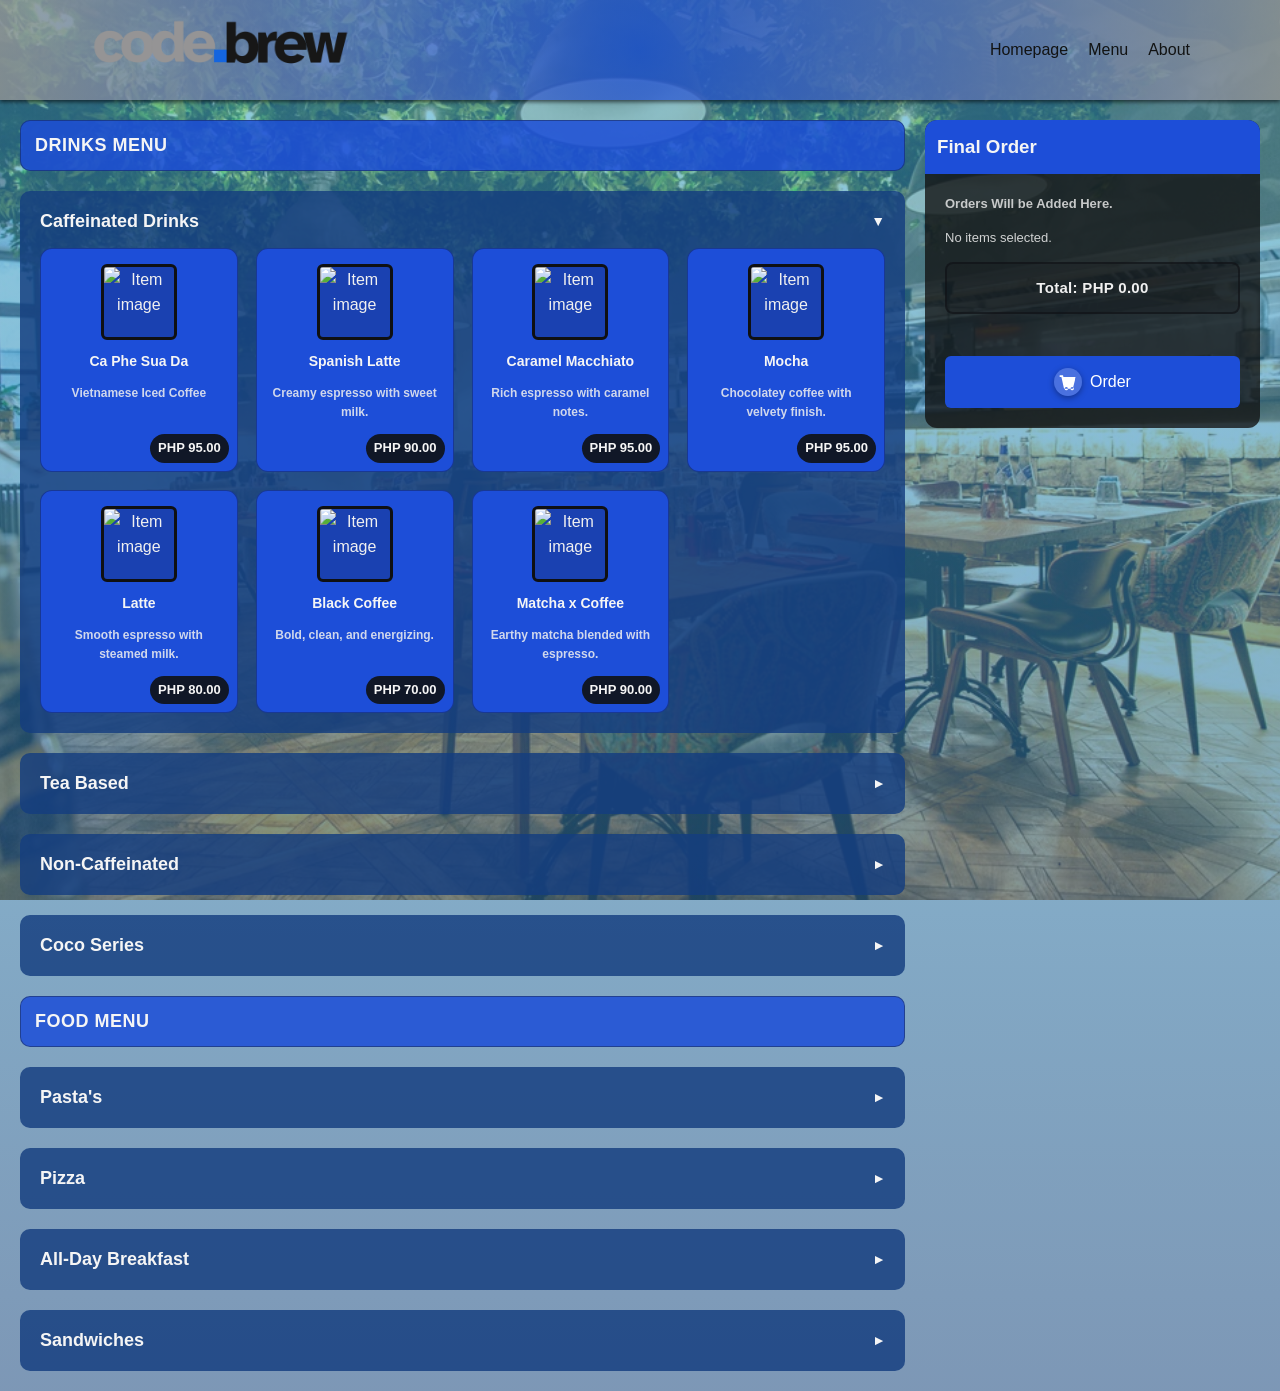
==== Menu.html @ c77f992b "Add files via upload" ====
<!DOCTYPE html>
<html lang="en">
<head>
<meta charset="UTF-8">
<meta name="viewport" content="width=device-width, initial-scale=1.0">
<title>Code Brew | Menu</title>

<link rel="stylesheet" href="menu.css">
</head>

<body>

    <header>
        <div class="wrapper header-content">
            <a href="index.html" class="logo">
            <img src="Codebrew-Logo.png" alt="Code Brew Logo">
            </a>

            <ul class="nav-area">
                <li><a href="index.html">Homepage</a></li>
                <li><a href="Menu.html">Menu</a></li>
                <li><a href="About.html">About</a></li>
            </ul>
        </div>
    </header> 

<div class="main">

  <div class="cards-wrapper">
    <h2 class="menu-section-title">Drinks Menu</h2>
    <div class="cards-column collapsible default-open">
      <button class="category-toggle" type="button">
        <span class="category-title">Caffeinated Drinks</span>
        <span class="toggle-icon">▼</span>
      </button>

      <div class="cards">
        <div class="card" data-price="95">
          <div class="icon">
            <img src="drinks photos/1.png" alt="Item image">
          </div>
          <h4>Ca Phe Sua Da</h4>
          <p>Vietnamese Iced Coffee</p>
        </div>

        <div class="card" data-price="90">
          <div class="icon">
            <img src="drinks photos/2.png" alt="Item image">
          </div>
          <h4>Spanish Latte</h4>
          <p>Creamy espresso with sweet milk.</p>
        </div>

        <div class="card" data-price="95">
          <div class="icon">
            <img src="drinks photos/3.png" alt="Item image">
          </div>
          <h4>Caramel Macchiato</h4>
          <p>Rich espresso with caramel notes.</p>
        </div>

        <div class="card" data-price="95">
          <div class="icon">
            <img src="drinks photos/4.png" alt="Item image">
          </div>
          <h4>Mocha</h4>
          <p>Chocolatey coffee with velvety finish.</p>
        </div>

        <div class="card" data-price="80">
          <div class="icon">
            <img src="drinks photos/5.png" alt="Item image">
          </div>
          <h4>Latte</h4>
          <p>Smooth espresso with steamed milk.</p>
        </div>

        <div class="card" data-price="70">
          <div class="icon">
            <img src="drinks photos/6.png" alt="Item image">
          </div>
          <h4>Black Coffee</h4>
          <p>Bold, clean, and energizing.</p>
        </div>

        <div class="card" data-price="90">
          <div class="icon">
            <img src="drinks photos/7.png" alt="Item image">
          </div>
          <h4>Matcha x Coffee</h4>
          <p>Earthy matcha blended with espresso.</p>
        </div>
      </div>
    </div>


    <div class="cards-column collapsible collapsed">
      <button class="category-toggle" type="button">
        <span class="category-title">Tea Based</span>
        <span class="toggle-icon">▼</span>
      </button>
      <div class="cards">

        <div class="card" data-price="70">
          <div class="icon">
            <img src="drinks photos/10.png" alt="Item image">
          </div>
          <h4>Jasmine Milk Tea</h4>
          <p>Floral tea with creamy sweetness.</p>
        </div>

        <div class="card" data-price="70">
          <div class="icon">
            <img src="drinks photos/11.png" alt="Item image">
          </div>
          <h4>Strawberry Tea</h4>
          <p>Light, fruity, and refreshing.</p>
        </div>

        <div class="card" data-price="70">
          <div class="icon">
            <img src="drinks photos/12.png" alt="Item image">
          </div>
          <h4>Blueberry Tea</h4>
          <p>Berry-bright with a crisp finish.</p>
        </div>

        <div class="card" data-price="70">
          <div class="icon">
            <img src="drinks photos/13.png" alt="Item image">
          </div>
          <h4>Kiwi Tea</h4>
          <p>Tangy kiwi with cooling tea.</p>
        </div>

        <div class="card" data-price="70">
          <div class="icon">
            <img src="drinks photos/14.png" alt="Item image">
          </div>
          <h4>Lychee Tea</h4>
          <p>Sweet lychee over fragrant tea.</p>
        </div>
        
        <div class="card" data-price="70">
          <div class="icon">
            <img src="drinks photos/15.png" alt="Item image">
          </div>
          <h4>Mango Tea</h4>
          <p>Tropical mango with a zesty lift.</p>
        </div>
      </div>
    </div>
    
    <div class="cards-column collapsible collapsed">
      <button class="category-toggle" type="button">
        <span class="category-title">Non-Caffeinated</span>
        <span class="toggle-icon">▼</span>
      </button>
      <div class="cards">

        <div class="card" data-price="85">
          <div class="icon">
            <img src="drinks photos/8.png" alt="Item image">
          </div>
          <h4>Chocolate Drink</h4>
          <p>Rich cocoa, smooth and cozy.</p>
        </div>

        <div class="card" data-price="85">
          <div class="icon">
            <img src="drinks photos/9.png" alt="Item image">
          </div>
          <h4>Iced Matcha</h4>
          <p>Chilled matcha with creamy finish.</p>
        </div>
      </div>
    </div>

        <div class="cards-column collapsible collapsed">
      <button class="category-toggle" type="button">
        <span class="category-title">Coco Series</span>
        <span class="toggle-icon">▼</span>
      </button>
      <div class="cards">

        <div class="card" data-price="99">
          <div class="icon">
          <img src="drinks photos/16.png" alt="Item image">
          </div>
          <h4>Coconut Latte</h4>
          <p>Espresso with creamy coconut.</p>
        </div>

        <div class="card" data-price="99">
          <div class="icon">
            <img src="drinks photos/17.png" alt="Item image">
          </div>
          <h4>Coco Choco</h4>
          <p>Chocolate and coconut fusion.</p>
        </div>

        <div class="card" data-price="99">
          <div class="icon">
            <img src="drinks photos/19.png" alt="Item image">
          </div>
          <h4>Coco Matcha</h4>
          <p>Matcha balanced with coconut cream.</p>
        </div>

        <div class="card" data-price="99">
          <div class="icon">
            <img src="drinks photos/18.png" alt="Item image">
          </div>
          <h4>Coco Mango</h4>
          <p>Tropical mango with coconut smoothness.</p>
        </div>

      </div>
    </div>

    <h2 class="menu-section-title">Food Menu</h2>

    <div class="cards-column collapsible collapsed">
      <button class="category-toggle" type="button">
        <span class="category-title">Pasta's</span>
        <span class="toggle-icon">▼</span>
      </button>
      <div class="cards">

        <div class="card" data-price="90">
          <div class="icon">
            <img src="meals photos/1.png" alt="Item image">
          </div>
          <h4>Carbonara</h4>
          <p>Creamy pasta with smoky bacon.</p>
        </div>

        <div class="card" data-price="90">
          <div class="icon">
            <img src="meals photos/3.png" alt="Item image">
          </div>
          <h4>Arrabbiata</h4>
          <p>Spicy tomato sauce with garlic.</p>
        </div>

        <div class="card" data-price="99">
          <div class="icon">
            <img src="meals photos/2.png" alt="Item image">
          </div>
          <h4>Creamy Pesto</h4>
          <p>Basil pesto in creamy sauce.</p>
        </div>

        <div class="card" data-price="99">
          <div class="icon">
            <img src="meals photos/4.png" alt="Item image">
          </div>
          <h4>Tomato & Herb</h4>
          <p>Light tomato sauce with herbs.</p>
        </div>

      </div>
    </div>

    <div class="cards-column collapsible collapsed">
      <button class="category-toggle" type="button">
        <span class="category-title">Pizza</span>
        <span class="toggle-icon">▼</span>
      </button>
      <div class="cards">

        <div class="card" data-price="160">
          <div class="icon">
            <img src="meals photos/5.png" alt="Item image">
          </div>
          <h4>3-Cheese</h4>
          <p>Cheesy blend with gooey melt.</p>
        </div>

        <div class="card" data-price="160">
          <div class="icon">
            <img src="meals photos/6.png" alt="Item image">
          </div>
          <h4>Sausage</h4>
          <p>Hearty sausage with savory herbs.</p>
        </div>

        <div class="card" data-price="160">
          <div class="icon">
            <img src="meals photos/7.png" alt="Item image">
          </div>
          <h4>White Garden</h4>
          <p>Veggie-forward with white sauce.</p>
        </div>

      </div>
    </div>

    <div class="cards-column collapsible collapsed">
      <button class="category-toggle" type="button">
        <span class="category-title">All-Day Breakfast</span>
        <span class="toggle-icon">▼</span>
      </button>
      <div class="cards">

        <div class="card" data-price="155">
          <div class="icon">
            <img src="meals photos/13.png" alt="Item image">
          </div>
          <h4>3-Champ's Breakfast</h4>
          <p>2 pcs Pancakes, Chicken Franks, Scrambled Eggs</p>
        </div>

        <div class="card" data-price="125">
          <div class="icon">
            <img src="meals photos/14.png" alt="Item image">
          </div>
          <h4>Eggs & Toasties</h4>
          <p>4 pcs Toasties, Coddled Egg, Butter, Jam </p>
        </div>

        <div class="card" data-price="99">
          <div class="icon">
            <img src="meals photos/15.png" alt="Item image">
          </div>
          <h4>Just Pancakes</h4>
          <p>2 pcs Pancake with butter, jam, and syrup</p>
        </div>
      </div>
    </div>

        <div class="cards-column collapsible collapsed">
      <button class="category-toggle" type="button">
        <span class="category-title">Sandwiches</span>
        <span class="toggle-icon">▼</span>
      </button>
      <div class="cards">

        <div class="card" data-price="99">
          <div class="icon">
            <img src="meals photos/12.png" alt="Item image">
          </div>
          <h4>3-Chicken Franks</h4>
          <p>Grilled franks with soft bread.</p>
        </div>

        <div class="card" data-price="115">
          <div class="icon">
            <img src="meals photos/8.png" alt="Item image">
          </div>
          <h4>Tuna Salad</h4>
          <p>Creamy tuna with crisp lettuce.</p>
        </div>

        <div class="card" data-price="125">
          <div class="icon">
            <img src="meals photos/9.png" alt="Item image">
          </div>
          <h4>Hungarian Overload</h4>
          <p>Loaded, savory, and satisfying.</p>
        </div>

        <div class="card" data-price="99">
          <div class="icon">
            <img src="meals photos/10.png" alt="Item image">
          </div>
          <h4>Ham & Cheese</h4>
          <p>Classic ham and melty cheese.</p>
        </div>

        <div class="card" data-price="125">
          <div class="icon">
            <img src="meals photos/11.png" alt="Item image">
          </div>
          <h4>Corned Beef</h4>
          <p>Hearty corned beef on toast.</p>
        </div>

      </div>
    </div>
  </div>


  <form class="sidebar" id="order-form">
    <h3>Final Order</h3>

    <ul id="order-items" class="order-items">
      <li class="order-placeholder">Orders Will be Added Here.</li>
    </ul>

    <p class="version-text" id="order-summary">No items selected.</p>
    <div class="order-total" id="order-total">Total: PHP 0.00</div>

    <p class="order-status" id="order-status"></p>

    <button type="submit" class="order-btn">
      <span class="order-icon" aria-hidden="true">
        <svg viewBox="0 0 24 24" role="img" aria-hidden="true">
          <path d="M6 6h15l-2 8H8L6 6zm-2-2h2l1 4h12.5a1 1 0 0 1 .97 1.24l-2.4 9.6A1 1 0 0 1 17.1 20H8a1 1 0 0 1-.97-.76L4.1 6H2V4h2zm6 18a2 2 0 1 0 0-4 2 2 0 0 0 0 4zm7 0a2 2 0 1 0 0-4 2 2 0 0 0 0 4z" />
        </svg>
      </span>
      Order
    </button>
  </form>

</div>

<div class="modal" id="order-modal" aria-hidden="true">
  <div class="modal-content" role="dialog" aria-modal="true" aria-labelledby="order-modal-title">
    <h4 id="order-modal-title">Order</h4>

    <div class="modal-options" role="group" aria-label="Order Type">
      <p class="option-title">Order Type</p>
      <label class="option-pill">
        <input type="radio" name="order_type_modal" value="Delivery">
        Delivery
      </label>
      <label class="option-pill">
        <input type="radio" name="order_type_modal" value="Pickup">
        Pickup
      </label>
    </div>

    <div class="delivery-fields" id="delivery-fields">
      <label class="modal-label">
        <!-- Name -->
        <input id="delivery-name" type="text" placeholder="Your name">
      </label>
      <label class="modal-label">
        Contact Number
        <input id="delivery-contact" type="tel" placeholder="09xx xxx xxxx">
      </label>
      <label class="modal-label">
        Address
        <textarea id="delivery-address" rows="3" placeholder="Full delivery address"></textarea>
      </label>
    </div>

    <div class="pickup-fields" id="pickup-fields">
      <label class="modal-label">
        Name
        <input id="pickup-name" type="text" placeholder="Your name">
      </label>
      <label class="modal-label">
        Contact Number
        <input id="pickup-contact" type="tel" placeholder="09xx xxx xxxx">
      </label>
      <p class="pickup-number" id="pickup-number">Pickup Number: -</p>
    </div>

    <div class="payment-fields" id="payment-fields">
      <p class="option-title">Payment Method</p>
      <label class="option-pill cash-option">
        <input type="radio" name="payment_method" value="Cash">
        <span class="pay-icon" aria-hidden="true">
          <svg viewBox="0 0 24 24" role="img" aria-hidden="true">
            <path d="M3 7a2 2 0 0 1 2-2h14a2 2 0 0 1 2 2v10a2 2 0 0 1-2 2H5a2 2 0 0 1-2-2V7zm2 0v10h14V7H5zm7 2a3 3 0 1 1 0 6 3 3 0 0 1 0-6z"/>
          </svg>
        </span>
        Cash
      </label>
      <label class="option-pill ecash-option">
        <input type="radio" name="payment_method" value="E-Cash">
        <span class="pay-icon" aria-hidden="true">
          <svg viewBox="0 0 24 24" role="img" aria-hidden="true">
            <path d="M3 7a2 2 0 0 1 2-2h14a2 2 0 0 1 2 2v8a2 2 0 0 1-2 2H5a2 2 0 0 1-2-2V7zm2 0v8h14V7H5zm2 2h5v2H7V9zm0 3h8v2H7v-2z"/>
          </svg>
        </span>
        E-Cash (Gcash, PayMaya, MariBank)
      </label>
    </div>

    <p class="modal-note" id="order-modal-error"></p>
    <div class="modal-actions">
      <button type="button" class="modal-btn modal-cancel" id="order-cancel">Cancel</button>
      <button type="button" class="modal-btn modal-save" id="order-confirm">Confirm Order</button>
    </div>
  </div>
</div>

<div class="modal" id="loading-overlay" aria-hidden="true">
  <div class="modal-content loading-content" role="status" aria-live="polite">
    <div class="spinner" aria-hidden="true"></div>
    <p>Sending your order...</p>
  </div>
</div>

<div class="modal" id="success-modal" aria-hidden="true">
  <div class="modal-content" role="dialog" aria-modal="true" aria-labelledby="success-title">
    <h4 id="success-title">Order Sent</h4>
    <p>Your order was sent successfully!</p>
    <p class="success-note">Please double check your order. If you close this pop-up, you will not be able to cancel your order.</p>
    <p class="success-order-type" id="success-order-type"></p>
    <p class="success-order-id" id="success-order-id"></p>
    <ul class="success-summary" id="success-summary"></ul>
    <div class="modal-actions">
      <button type="button" class="modal-btn modal-cancel" id="success-cancel">Cancel Order</button>
      <button type="button" class="modal-btn modal-save" id="success-close">Close</button>
    </div>
  </div>
</div>

<div class="modal" id="cancelled-modal" aria-hidden="true">
  <div class="modal-content" role="dialog" aria-modal="true" aria-labelledby="cancelled-title">
    <div class="cancelled-loading" id="cancelled-loading">
      <div class="spinner" aria-hidden="true"></div>
      <p>Canceling your order...</p>
    </div>
    <div class="cancelled-done" id="cancelled-done">
      <h4 id="cancelled-title">Order Canceled</h4>
      <p>Your order has been canceled successfully.</p>
    </div>
    <div class="modal-actions">
      <button type="button" class="modal-btn modal-save" id="cancelled-close">Close</button>
    </div>
  </div>
</div>

<script src="Menu.js"></script>

</body>
</html>
---- menu.css ----
body {
  margin: 0;
  font-family: 'Segoe UI', Tahoma, Geneva, Verdana, sans-serif;
  color: #f0f0f0;
  line-height: 1.6;
  min-height: 100vh;
  background:
    linear-gradient(rgba(67, 173, 211, 0.6), rgba(38, 82, 133, 0.6)),
    url('ImageGen.jpg') no-repeat center center fixed;
  background-size: cover;
}

html, body {
  width: 100%;
  overflow-x: hidden;
}

/* Header / Navbar (matched to index.html) */
header {
  background: #1C4ED9;
  background: radial-gradient(circle, rgba(28, 78, 217, 0.72) 0%, rgba(149, 149, 149, 0.79) 100%);
  height: 100px;
  box-shadow: 0 2px 4px rgba(0, 0, 0, 0.6);
  overflow: hidden;
}

.wrapper {
  width: 90%;
  max-width: 1100px;
  margin: auto;
  height: 100%;
  display: flex;
  justify-content: space-between;
  align-items: center;
}

.logo {
  display: flex;
  align-items: center;
  height: 100%;
  text-decoration: none;
}

.logo img {
  max-height: 130px;
  width: auto;
  object-fit: contain;
}

.nav-area {
  list-style: none;
  display: flex;
  gap: 20px;
}

.nav-area li a {
  text-decoration: none;
  color: #121313;
  font-weight: 500;
  transition: color 0.3s ease;
}

.nav-area li a:hover {
  color: #ffffff;
}

/* Layout */
.main {
  display: flex;
  gap: 20px;
  padding: 20px;
  align-items: flex-start;
}

.cards-wrapper {
  flex: 3;
  display: grid;
  grid-template-rows: repeat(2, auto);
  gap: 20px;
}

.menu-section-title {
  grid-column: 1 / -1;
  margin: 0;
  padding: 10px 14px;
  border-radius: 10px;
  background: rgba(29, 78, 216, 0.85);
  color: #0f1012;
  font-size: 18px;
  letter-spacing: 0.5px;
  text-transform: uppercase;
  border: 1px solid rgba(15, 17, 21, 0.35);
}

.cards-column {
  background: rgba(20, 62, 127, 0.82);
  padding: 20px;
  border-radius: 10px;
  display: grid;
  gap: 16px;
}

.category-title {
  margin: 0;
  color: #0f1012;
  font-size: 18px;
  font-weight: 600;
}

.category-toggle {
  display: flex;
  align-items: center;
  justify-content: space-between;
  gap: 10px;
  background: transparent;
  border: none;
  padding: 0;
  cursor: pointer;
  text-align: left;
}

.category-toggle .category-title {
  font-size: 18px;
  font-weight: 600;
}

.toggle-icon {
  font-size: 14px;
  transition: transform 0.2s ease;
  color: #f5f5f5;
}

.cards-column.collapsed .cards {
  display: none;
}

.cards-column.collapsed .toggle-icon {
  transform: rotate(-90deg);
}

/* LEFT SIDE (Cards) */
.cards {
  display: grid;
  grid-template-columns: repeat(auto-fill, minmax(160px, 1fr));
  gap: 18px;
}

/* Card */
.card {
  background: #1d4ed8;
  border: 1px solid rgba(15, 17, 21, 0.35);
  padding: 15px;
  border-radius: 12px;
  text-align: center;
  transition: 0.2s;
  cursor: pointer;
  position: relative;
  padding-bottom: 36px;
}
.card:hover {
  transform: scale(1.05);
  background: #2652a0;
}
.card.selected {
  border-color: #ffffff;
  box-shadow: 0 0 0 2px rgba(15, 17, 21, 0.45);
}

.icon {
  width: 70px;
  height: 70px;
  background: rgba(15, 17, 21, 0.2);
  margin: auto;
  border-radius: 6px;
  border: 3px solid #0f1012;
}

.icon img {
  width: 100%;
  height: 100%;
  object-fit: cover;
  display: block;
  border-radius: 3px;
}

.card h4 {
  margin: 10px 0 5px;
  font-size: 14px;
  color: #0f1012;
}

.card p {
  font-size: 12px;
  color: #f0f0f0;
  opacity: 0.85;
  font-weight: 700;
}

.price-tag {
  position: absolute;
  bottom: 8px;
  right: 8px;
  background: rgba(15, 17, 21, 0.9);
  color: #f5f5f5;
  padding: 4px 8px;
  border-radius: 999px;
  font-size: 13px;
  font-weight: 700;
}

/* RIGHT SIDE (Sidebar) */
.sidebar {
  flex: 1;
  background: rgba(17, 17, 17, 0.78);
  border-radius: 12px;
  padding: 20px;
  height: fit-content;
  position: sticky;
  top: 20px;
}

.sidebar h3 {
  background: #1d4ed8;
  color: #0f1012;
  padding: 12px;
  margin: -20px -20px 20px -20px;
  border-radius: 12px 12px 0 0;
}

input {
  width: 100%;
  padding: 10px;
  border-radius: 6px;
  border: none;
  margin-bottom: 10px;
  background: #f0f0f0;
  color: #1f132a;
}

.version-text {
  opacity: 0.85;
  font-size: 13px;
}

.order-items {
  list-style: none;
  margin: 0 0 10px;
  padding: 0;
  display: grid;
  gap: 8px;
}

.order-placeholder {
  font-size: 13px;
  opacity: 0.8;
  font-weight: 700;
}

.order-row {
  display: flex;
  justify-content: space-between;
  align-items: center;
  gap: 8px;
  background: rgba(240, 240, 240, 0.08);
  border: 1px solid rgba(240, 240, 240, 0.15);
  border-radius: 8px;
  padding: 8px;
}

.order-row-text {
  display: grid;
  gap: 2px;
}

.order-row-text strong {
  font-size: 13px;
  color: #0f1012;
}

.order-row-text span {
  font-size: 11px;
  opacity: 0.85;
}

.order-row-actions {
  display: flex;
  align-items: center;
  gap: 6px;
  font-size: 13px;
}

.qty-btn {
  width: 28px;
  height: 28px;
  border-radius: 6px;
  border: none;
  font-size: 16px;
  line-height: 1;
  cursor: pointer;
  background: #22c55e;
  color: #ffffff;
  text-transform: uppercase;
  display: inline-flex;
  align-items: center;
  justify-content: center;
}

.qty-btn:hover {
  background: #16a34a;
}

.qty-minus {
  background: #ef4444;
}

.qty-minus:hover {
  background: #dc2626;
}

.order-status {
  min-height: 18px;
  margin: 6px 0 12px;
  font-size: 13px;
  color: #0f1012;
}

.order-total {
  background: rgba(15, 17, 21, 0.2);
  border: 2px solid rgba(15, 17, 21, 0.6);
  padding: 12px;
  border-radius: 8px;
  font-size: 15px;
  font-weight: 700;
  letter-spacing: 0.3px;
  margin: 10px 0 12px;
  text-align: center;
}

.modal-options {
  display: grid;
  gap: 8px;
}

.option-title {
  margin: 0;
  font-size: 13px;
  font-weight: 600;
  color: #0f1012;
}

.option-pill {
  display: flex;
  align-items: center;
  gap: 8px;
  background: #1d4ed8;
  border: 1px solid rgba(15, 17, 21, 0.35);
  border-radius: 8px;
  padding: 8px 10px;
  cursor: pointer;
  font-size: 13px;
  transition: transform 0.2s ease, background 0.2s ease, border-color 0.2s ease;
  position: relative;
  font-weight: 700;
}

.option-pill input {
  position: absolute;
  opacity: 0;
  pointer-events: none;
}

.option-pill::before {
  content: "";
  width: 14px;
  height: 14px;
  border-radius: 999px;
  border: 2px solid #f5f5f5;
  box-sizing: border-box;
  background: transparent;
}

.option-pill:has(input:checked)::before {
  background: #f5f5f5;
  box-shadow: inset 0 0 0 3px #1d4ed8;
}

.pay-icon {
  display: inline-flex;
  align-items: center;
  justify-content: center;
  background: rgba(255, 255, 255, 0.28);
  border-radius: 6px;
  padding: 6px;
  box-shadow: 0 4px 10px rgba(0, 0, 0, 0.35);
}

.pay-icon svg {
  width: 18px;
  height: 18px;
  fill: currentColor;
  display: block;
}


.cash-option .pay-icon {
  background: rgba(255, 255, 255, 0.28);
  color: #f5f5f5;
}

.ecash-option .pay-icon {
  background: rgba(255, 255, 255, 0.28);
  color: #f5f5f5;
}

.option-pill:hover {
  transform: translateY(-1px);
  background: #2652a0;
}

.option-pill:has(input:checked) {
  border-color: #ffffff;
  box-shadow: 0 0 0 2px rgba(15, 17, 21, 0.45);
}

.modal {
  position: fixed;
  inset: 0;
  background: rgba(0, 0, 0, 0.55);
  display: none;
  align-items: center;
  justify-content: center;
  padding: 20px;
  z-index: 999;
}

.modal.open {
  display: flex;
}

.modal-content {
  width: 100%;
  max-width: 420px;
  background: rgba(20, 62, 127, 0.95);
  border: 1px solid rgba(15, 17, 21, 0.35);
  border-radius: 12px;
  padding: 20px;
  display: grid;
  gap: 12px;
  box-shadow: 0 10px 24px rgba(0, 0, 0, 0.4);
}

.loading-content {
  align-items: center;
  text-align: center;
  justify-items: center;
}

.spinner {
  width: 44px;
  height: 44px;
  border-radius: 50%;
  border: 4px solid rgba(15, 17, 21, 0.3);
  border-top-color: #0f1012;
  animation: spin 0.9s linear infinite;
}

@keyframes spin {
  to {
    transform: rotate(360deg);
  }
}

.modal-content h4 {
  margin: 0;
  color: #0f1012;
}

.modal-label {
  display: grid;
  gap: 6px;
  font-size: 13px;
  color: #f0f0f0;
}

.modal-label input,
.modal-label textarea {
  width: 95%;
  padding: 10px;
  border-radius: 6px;
  border: none;
  background: #f0f0f0;
  color: #1f132a;
  resize: vertical;
}

.delivery-fields {
  display: none;
  gap: 12px;
}

.delivery-fields.open {
  display: grid;
}

.pickup-fields {
  display: none;
  gap: 12px;
}

.pickup-fields.open {
  display: grid;
}

.payment-fields {
  display: none;
  gap: 8px;
}

.payment-fields.open {
  display: grid;
}

.pickup-number {
  margin: 0;
  padding: 10px;
  border-radius: 8px;
  background: rgba(15, 17, 21, 0.12);
  border: 1px dashed rgba(15, 17, 21, 0.4);
  font-size: 13px;
  color: #0f1012;
}

.captcha-wrap {
  display: flex;
  justify-content: center;
}

.success-order-id {
  margin: 0;
  font-size: 13px;
  color: #f5f5f5;
}

.success-order-type {
  margin: 0;
  font-size: 13px;
  font-weight: 700;
  color: #f5f5f5;
}

.success-note {
  margin: 0;
  font-size: 12.5px;
  line-height: 1.5;
  font-weight: 600;
  color: #f5f5f5;
}

.success-cancel-link {
  color: #0f1012;
  font-size: 13px;
  text-decoration: underline;
  margin-bottom: 6px;
  display: inline-block;
}

.success-summary {
  font-size: 13px;
  line-height: 1.4;
  margin: 0 0 6px;
  padding-left: 18px;
  color: #f5f5f5;
}

.success-summary li {
  font-weight: 700;
}

.menu-section-title,
.category-title,
.card h4,
.sidebar h3,
.order-row-text strong,
.order-status,
.option-title,
.modal-content h4,
.modal-note,
.pickup-number,
.success-order-id,
.success-cancel-link {
  color: #f5f5f5;
}

.modal-note {
  margin: 0;
  min-height: 16px;
  font-size: 12px;
  color: #0f1012;
}

.modal-actions {
  display: flex;
  gap: 10px;
  justify-content: flex-end;
}

.cancelled-loading,
.cancelled-done {
  display: grid;
  gap: 10px;
  justify-items: center;
  text-align: center;
}

.modal-btn {
  padding: 10px 14px;
  border-radius: 6px;
  border: none;
  cursor: pointer;
  font-size: 13px;
}

.modal-cancel {
  background: rgba(240, 240, 240, 0.2);
  color: #ffffff;
}

.modal-save {
  background: #1d4ed8;
  color: #ffffff;
}

.modal-save:hover {
  background: #143e7f;
}

button {
  width: 100%;
  padding: 12px;
  background: #1d4ed8;
  color: white;
  border: none;
  border-radius: 6px;
  cursor: pointer;
  font-size: 16px;
}

button:hover {
  background: #143e7f;
}

.order-btn {
  display: inline-flex;
  align-items: center;
  justify-content: center;
  gap: 8px;
}

.order-icon svg {
  width: 20px;
  height: 20px;
  fill: currentColor;
  display: block;
}

.order-icon {
  display: inline-flex;
  align-items: center;
  justify-content: center;
  background: rgba(255, 255, 255, 0.2);
  border-radius: 999px;
  padding: 4px;
  box-shadow: 0 2px 6px rgba(0, 0, 0, 0.35);
}

@media (max-width: 900px) {
  .main {
    flex-direction: column;
    align-items: center;
  }

  .sidebar {
    width: 100%;
    position: static;
    top: auto;
  }

  .cards-wrapper {
    width: 100%;
    justify-items: center;
  }

  .cards {
    grid-template-columns: repeat(3, minmax(0, 1fr));
  }

  .cards-column {
    width: 100%;
  }

  .category-toggle {
    padding-top: 6px;
  }

  .menu-section-title {
    display: flex;
    align-items: center;
    width: 100%;
  }

  .cards-column.collapsed .cards {
    display: block;
    max-height: 0;
    overflow: hidden;
  }
}

@media (max-width: 600px) {
  header {
    height: 80px;
  }

  .logo img {
    max-height: 60px;
  }

  .main {
    flex-direction: column;
    align-items: center;
  }

  .sidebar {
    width: 100%;
    max-width: 100%;
    padding: 16px;
    box-sizing: border-box;
  }

  .wrapper {
    flex-direction: column;
    gap: 10px;
    padding: 10px 0;
  }

  .nav-area {
    flex-wrap: wrap;
    justify-content: center;
    gap: 12px;
    padding: 0;
    margin: 0;
  }

  .cards {
    grid-template-columns: repeat(2, minmax(0, 1fr));
  }

  .cards-column {
    padding: 12px;
    gap: 12px;
    width: 100%;
  }

  .category-toggle {
    padding-top: 6px;
  }

  .menu-section-title {
    display: flex;
    align-items: center;
    width: 100%;
  }

  .menu-section-title {
    font-size: 16px;
  }

  .card {
    padding: 10px;
    padding-bottom: 30px;
  }

  .icon {
    width: 50px;
    height: 50px;
  }

  .price-tag {
    font-size: 12px;
  }

  .modal-content {
    max-width: 95%;
  }

  body {
    background-attachment: scroll;
  }
}

@media (max-width: 420px) {
  .cards {
    grid-template-columns: repeat(2, minmax(0, 1fr));
  }

  .card h4 {
    font-size: 13px;
  }

  .card p {
    font-size: 11px;
  }
}
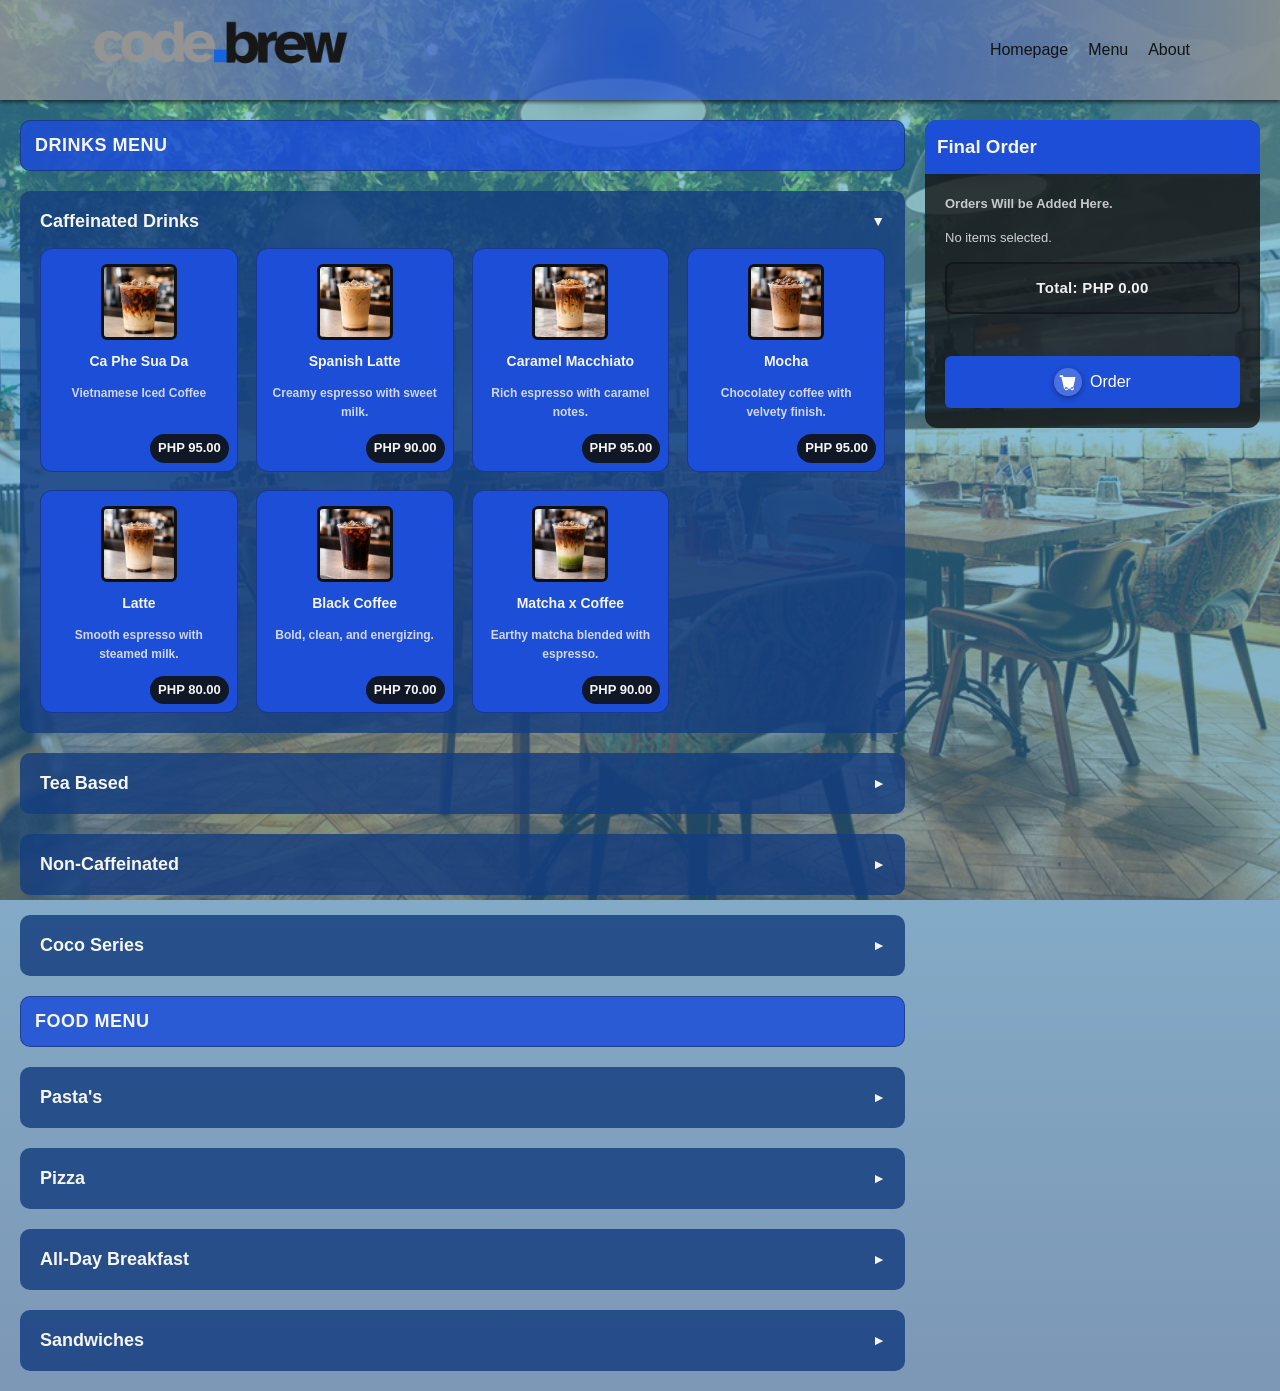
==== commit 819bc1ad: "added logos for radio button" ====
--- a/Menu.html
+++ b/Menu.html
@@ -413,10 +413,20 @@
       <p class="option-title">Order Type</p>
       <label class="option-pill">
         <input type="radio" name="order_type_modal" value="Delivery">
+        <span class="order-type-icon" aria-hidden="true">
+          <svg viewBox="0 0 24 24" role="img" aria-hidden="true">
+            <path d="M4 7h11a2 2 0 0 1 2 2v6H4V7zm2-2h7a2 2 0 0 1 2 2H6V5zm13 6h1a2 2 0 0 1 2 2v2h-3v-4zm-12 8a2 2 0 1 0 0-4 2 2 0 0 0 0 4zm9 0a2 2 0 1 0 0-4 2 2 0 0 0 0 4z"/>
+          </svg>
+        </span>
         Delivery
       </label>
       <label class="option-pill">
         <input type="radio" name="order_type_modal" value="Pickup">
+        <span class="order-type-icon" aria-hidden="true">
+          <svg viewBox="0 0 24 24" role="img" aria-hidden="true">
+            <path d="M6 7h12a2 2 0 0 1 2 2v6h-3a3 3 0 0 0-6 0H6V7zm0 10h5a3 3 0 0 0 6 0h5v2a2 2 0 0 1-2 2H6a2 2 0 0 1-2-2v-2h2z"/>
+          </svg>
+        </span>
         Pickup
       </label>
     </div>
